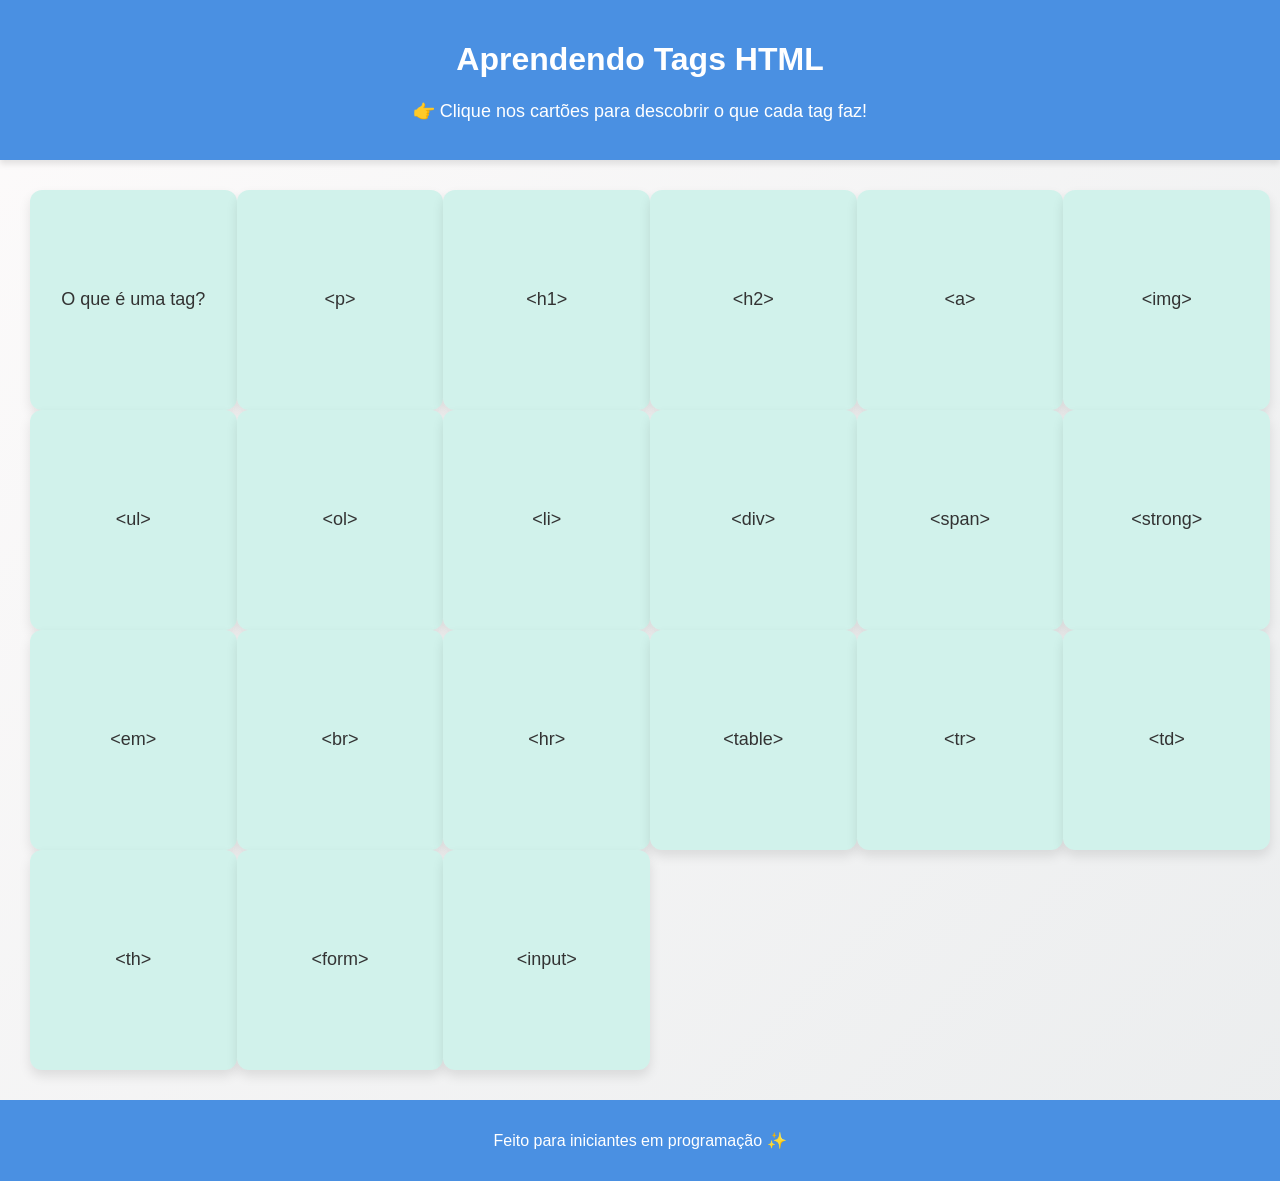
==== index.html @ 0a325362 "5" ====
<!DOCTYPE html>
<html lang="pt-BR">
<head>
  <meta charset="UTF-8">
  <title>Flashcards de Tags HTML</title>
  <link rel="stylesheet" href="styles.css">
</head>
<body>
  <header>
    <h1>Aprendendo Tags HTML</h1>
    <p class="instruction">👉 Clique nos cartões para descobrir o que cada tag faz!</p>
  </header>

  <main class="flashcard-container">
    <!-- Card inicial explicativo -->
    <div class="flashcard info-card">
      <div class="front">
        <p>O que é uma tag?</p>
      </div>
      <div class="back">
        <p>Tags são comandos usados em HTML para estruturar páginas. Clique nos outros cartões para ver exemplos!</p>
      </div>
    </div>

    <!-- 20 exemplos de tags -->
    <div class="flashcard" onclick="flipCard(this)"><div class="front"><p>&lt;p&gt;</p></div><div class="back"><p>Parágrafo de texto.</p></div></div>
    <div class="flashcard" onclick="flipCard(this)"><div class="front"><p>&lt;h1&gt;</p></div><div class="back"><p>Título principal.</p></div></div>
    <div class="flashcard" onclick="flipCard(this)"><div class="front"><p>&lt;h2&gt;</p></div><div class="back"><p>Subtítulo.</p></div></div>
    <div class="flashcard" onclick="flipCard(this)"><div class="front"><p>&lt;a&gt;</p></div><div class="back"><p>Link para outra página.</p></div></div>
    <div class="flashcard" onclick="flipCard(this)"><div class="front"><p>&lt;img&gt;</p></div><div class="back"><p>Exibe uma imagem.</p></div></div>
    <div class="flashcard" onclick="flipCard(this)"><div class="front"><p>&lt;ul&gt;</p></div><div class="back"><p>Lista não ordenada.</p></div></div>
    <div class="flashcard" onclick="flipCard(this)"><div class="front"><p>&lt;ol&gt;</p></div><div class="back"><p>Lista ordenada.</p></div></div>
    <div class="flashcard" onclick="flipCard(this)"><div class="front"><p>&lt;li&gt;</p></div><div class="back"><p>Item de lista.</p></div></div>
    <div class="flashcard" onclick="flipCard(this)"><div class="front"><p>&lt;div&gt;</p></div><div class="back"><p>Bloco genérico.</p></div></div>
    <div class="flashcard" onclick="flipCard(this)"><div class="front"><p>&lt;span&gt;</p></div><div class="back"><p>Texto em linha.</p></div></div>
    <div class="flashcard" onclick="flipCard(this)"><div class="front"><p>&lt;strong&gt;</p></div><div class="back"><p>Texto em negrito.</p></div></div>
    <div class="flashcard" onclick="flipCard(this)"><div class="front"><p>&lt;em&gt;</p></div><div class="back"><p>Texto em itálico.</p></div></div>
    <div class="flashcard" onclick="flipCard(this)"><div class="front"><p>&lt;br&gt;</p></div><div class="back"><p>Quebra de linha.</p></div></div>
    <div class="flashcard" onclick="flipCard(this)"><div class="front"><p>&lt;hr&gt;</p></div><div class="back"><p>Linha horizontal.</p></div></div>
    <div class="flashcard" onclick="flipCard(this)"><div class="front"><p>&lt;table&gt;</p></div><div class="back"><p>Tabela.</p></div></div>
    <div class="flashcard" onclick="flipCard(this)"><div class="front"><p>&lt;tr&gt;</p></div><div class="back"><p>Linha da tabela.</p></div></div>
    <div class="flashcard" onclick="flipCard(this)"><div class="front"><p>&lt;td&gt;</p></div><div class="back"><p>Célula da tabela.</p></div></div>
    <div class="flashcard" onclick="flipCard(this)"><div class="front"><p>&lt;th&gt;</p></div><div class="back"><p>Cabeçalho da tabela.</p></div></div>
    <div class="flashcard" onclick="flipCard(this)"><div class="front"><p>&lt;form&gt;</p></div><div class="back"><p>Formulário.</p></div></div>
    <div class="flashcard" onclick="flipCard(this)"><div class="front"><p>&lt;input&gt;</p></div><div class="back"><p>Campo de entrada.</p></div></div>
  </main>

  <footer>
    <p>Feito para iniciantes em programação ✨</p>
  </footer>

  <script src="script.js"></script>
</body>
</html>
---- styles.css ----
body {
  font-family: 'Segoe UI', sans-serif;
  background: linear-gradient(135deg, #fdfbfb, #ebedee);
  margin: 0;
  padding: 0;
  color: #333;
}

header {
  background: #4a90e2;
  color: white;
  padding: 20px;
  text-align: center;
  box-shadow: 0 4px 6px rgba(0,0,0,0.1);
}

.instruction {
  font-size: 18px;
  margin-top: 10px;
}

.flashcard-container {
  display: grid;
  grid-template-columns: repeat(auto-fill, minmax(160px, 1fr));
  gap: 20px;
  padding: 30px;
}

.flashcard {
  width: 100%;
  height: 200px;
  perspective: 1000px;
  cursor: pointer;
  position: relative;
}

.flashcard .front,
.flashcard .back {
  width: 100%;
  height: 100%;
  position: absolute;
  backface-visibility: hidden;
  display: flex;
  align-items: center;
  justify-content: center;
  font-size: 18px;
  border-radius: 12px;
  background: white;
  box-shadow: 0 6px 12px rgba(0,0,0,0.1);
  transition: transform 0.6s, box-shadow 0.3s;
  padding: 10px;
}

.flashcard .front {
  background: #d1f2eb;
}

.flashcard .back {
  background: #f9e79f;
  transform: rotateY(180deg);
}

.flashcard.flipped .front {
  transform: rotateY(180deg);
}

.flashcard.flipped .back {
  transform: rotateY(0deg);
}

.flashcard:hover {
  box-shadow: 0 10px 20px rgba(0,0,0,0.2);
}

footer {
  text-align: center;
  padding: 15px;
  background: #4a90e2;
  color: white;
  margin-top: 20px;
}
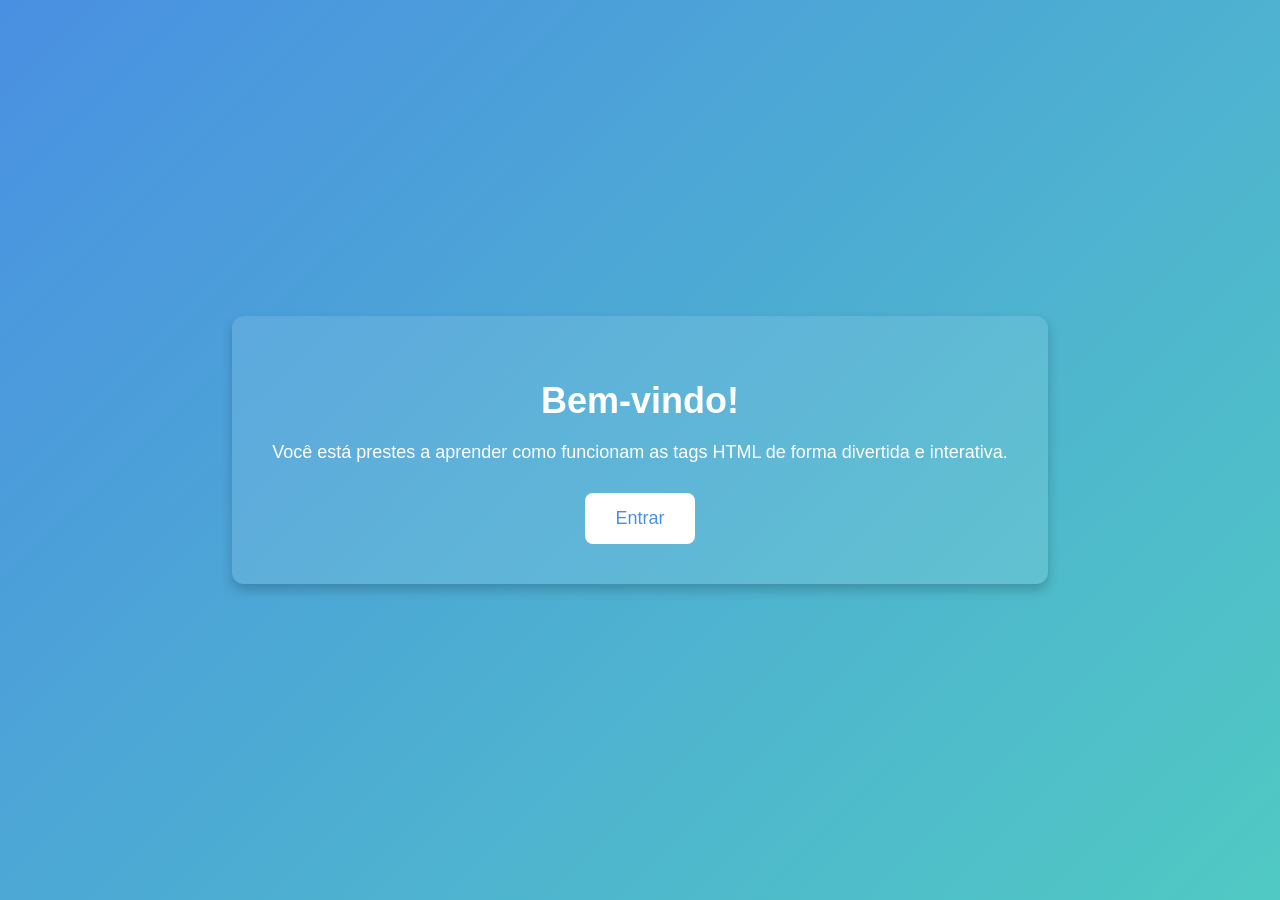
==== commit 7a14e28c: "5" ====
--- a/index.html
+++ b/index.html
@@ -2,53 +2,15 @@
 <html lang="pt-BR">
 <head>
   <meta charset="UTF-8">
-  <title>Flashcards de Tags HTML</title>
+  <title>Bem-vindo ao Aprendizado de Tags</title>
   <link rel="stylesheet" href="styles.css">
 </head>
-<body>
-  <header>
-    <h1>Aprendendo Tags HTML</h1>
-    <p class="instruction">👉 Clique nos cartões para descobrir o que cada tag faz!</p>
-  </header>
-
-  <main class="flashcard-container">
-    <!-- Card inicial explicativo -->
-    <div class="flashcard info-card">
-      <div class="front">
-        <p>O que é uma tag?</p>
-      </div>
-      <div class="back">
-        <p>Tags são comandos usados em HTML para estruturar páginas. Clique nos outros cartões para ver exemplos!</p>
-      </div>
-    </div>
-
-    <!-- 20 exemplos de tags -->
-    <div class="flashcard" onclick="flipCard(this)"><div class="front"><p>&lt;p&gt;</p></div><div class="back"><p>Parágrafo de texto.</p></div></div>
-    <div class="flashcard" onclick="flipCard(this)"><div class="front"><p>&lt;h1&gt;</p></div><div class="back"><p>Título principal.</p></div></div>
-    <div class="flashcard" onclick="flipCard(this)"><div class="front"><p>&lt;h2&gt;</p></div><div class="back"><p>Subtítulo.</p></div></div>
-    <div class="flashcard" onclick="flipCard(this)"><div class="front"><p>&lt;a&gt;</p></div><div class="back"><p>Link para outra página.</p></div></div>
-    <div class="flashcard" onclick="flipCard(this)"><div class="front"><p>&lt;img&gt;</p></div><div class="back"><p>Exibe uma imagem.</p></div></div>
-    <div class="flashcard" onclick="flipCard(this)"><div class="front"><p>&lt;ul&gt;</p></div><div class="back"><p>Lista não ordenada.</p></div></div>
-    <div class="flashcard" onclick="flipCard(this)"><div class="front"><p>&lt;ol&gt;</p></div><div class="back"><p>Lista ordenada.</p></div></div>
-    <div class="flashcard" onclick="flipCard(this)"><div class="front"><p>&lt;li&gt;</p></div><div class="back"><p>Item de lista.</p></div></div>
-    <div class="flashcard" onclick="flipCard(this)"><div class="front"><p>&lt;div&gt;</p></div><div class="back"><p>Bloco genérico.</p></div></div>
-    <div class="flashcard" onclick="flipCard(this)"><div class="front"><p>&lt;span&gt;</p></div><div class="back"><p>Texto em linha.</p></div></div>
-    <div class="flashcard" onclick="flipCard(this)"><div class="front"><p>&lt;strong&gt;</p></div><div class="back"><p>Texto em negrito.</p></div></div>
-    <div class="flashcard" onclick="flipCard(this)"><div class="front"><p>&lt;em&gt;</p></div><div class="back"><p>Texto em itálico.</p></div></div>
-    <div class="flashcard" onclick="flipCard(this)"><div class="front"><p>&lt;br&gt;</p></div><div class="back"><p>Quebra de linha.</p></div></div>
-    <div class="flashcard" onclick="flipCard(this)"><div class="front"><p>&lt;hr&gt;</p></div><div class="back"><p>Linha horizontal.</p></div></div>
-    <div class="flashcard" onclick="flipCard(this)"><div class="front"><p>&lt;table&gt;</p></div><div class="back"><p>Tabela.</p></div></div>
-    <div class="flashcard" onclick="flipCard(this)"><div class="front"><p>&lt;tr&gt;</p></div><div class="back"><p>Linha da tabela.</p></div></div>
-    <div class="flashcard" onclick="flipCard(this)"><div class="front"><p>&lt;td&gt;</p></div><div class="back"><p>Célula da tabela.</p></div></div>
-    <div class="flashcard" onclick="flipCard(this)"><div class="front"><p>&lt;th&gt;</p></div><div class="back"><p>Cabeçalho da tabela.</p></div></div>
-    <div class="flashcard" onclick="flipCard(this)"><div class="front"><p>&lt;form&gt;</p></div><div class="back"><p>Formulário.</p></div></div>
-    <div class="flashcard" onclick="flipCard(this)"><div class="front"><p>&lt;input&gt;</p></div><div class="back"><p>Campo de entrada.</p></div></div>
-  </main>
-
-  <footer>
-    <p>Feito para iniciantes em programação ✨</p>
-  </footer>
-
+<body class="landing">
+  <div class="landing-container">
+    <h1>Bem-vindo!</h1>
+    <p>Você está prestes a aprender como funcionam as tags HTML de forma divertida e interativa.</p>
+    <button onclick="enterSite()">Entrar</button>
+  </div>
   <script src="script.js"></script>
 </body>
 </html>
--- a/styles.css
+++ b/styles.css
@@ -1,11 +1,57 @@
-body {
+/* Landing page */
+body.landing {
+  display: flex;
+  justify-content: center;
+  align-items: center;
+  height: 100vh;
+  background: linear-gradient(135deg, #4a90e2, #50c9c3);
+  color: white;
   font-family: 'Segoe UI', sans-serif;
-  background: linear-gradient(135deg, #fdfbfb, #ebedee);
   margin: 0;
-  padding: 0;
-  color: #333;
 }
 
+.landing-container {
+  text-align: center;
+  background: rgba(255,255,255,0.1);
+  padding: 40px;
+  border-radius: 12px;
+  box-shadow: 0 6px 12px rgba(0,0,0,0.2);
+}
+
+.landing-container h1 {
+  font-size: 36px;
+  margin-bottom: 20px;
+}
+
+.landing-container p {
+  font-size: 18px;
+  margin-bottom: 30px;
+}
+
+.landing-container button {
+  background: #fff;
+  color: #4a90e2;
+  border: none;
+  padding: 15px 30px;
+  font-size: 18px;
+  border-radius: 8px;
+  cursor: pointer;
+  transition: 0.3s;
+  animation: pulse 1.5s infinite;
+}
+
+.landing-container button:hover {
+  background: #f1f1f1;
+  transform: scale(1.05);
+}
+
+@keyframes pulse {
+  0% { transform: scale(1); }
+  50% { transform: scale(1.08); }
+  100% { transform: scale(1); }
+}
+
+/* Flashcards page */
 header {
   background: #4a90e2;
   color: white;
@@ -48,7 +94,8 @@
   background: white;
   box-shadow: 0 6px 12px rgba(0,0,0,0.1);
   transition: transform 0.6s, box-shadow 0.3s;
-  padding: 10px;
+  padding: 10px;   /* <- aqui estava faltando fechar */
+  box-sizing: border-box;
 }
 
 .flashcard .front {
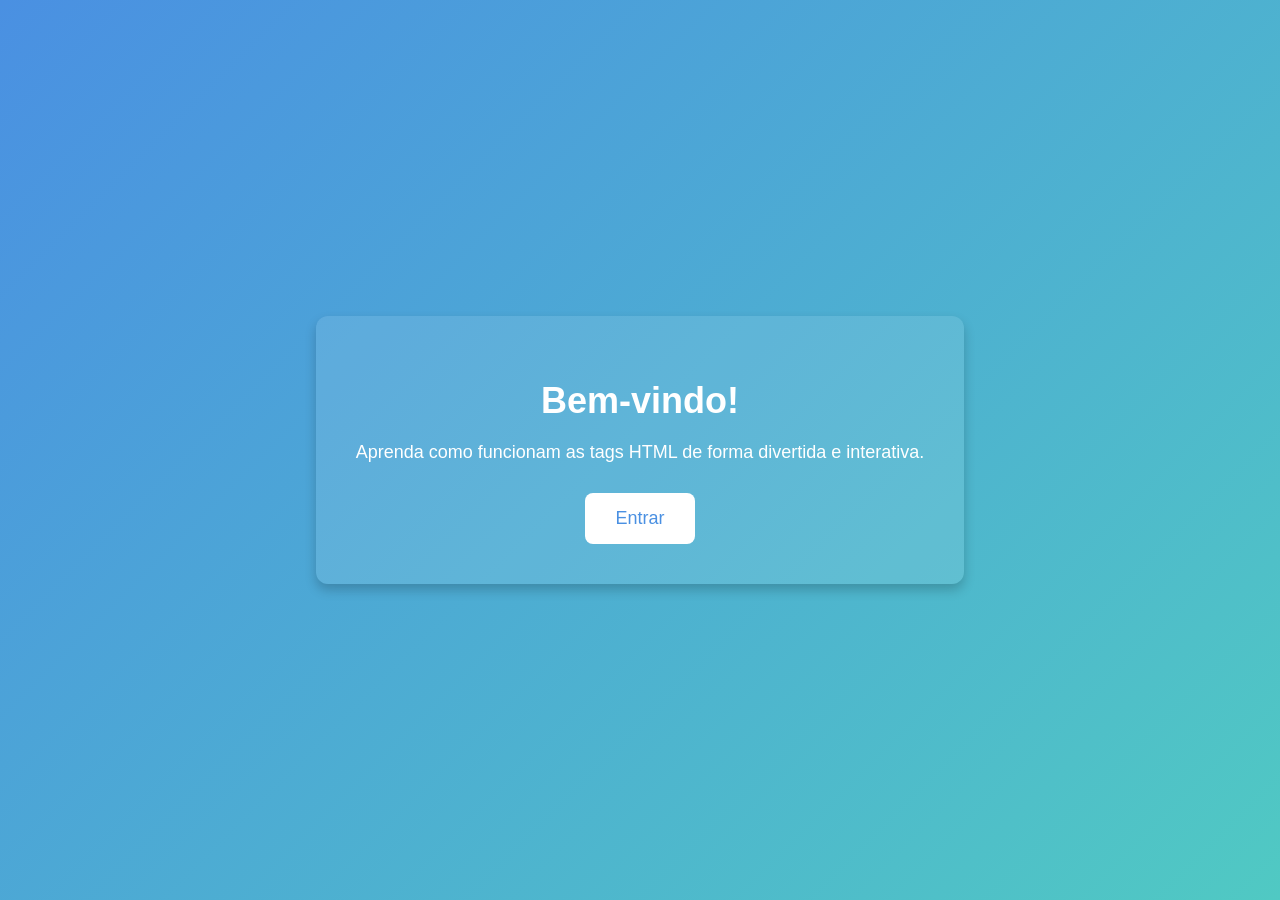
==== commit fda139d8: "6" ====
--- a/index.html
+++ b/index.html
@@ -8,7 +8,7 @@
 <body class="landing">
   <div class="landing-container">
     <h1>Bem-vindo!</h1>
-    <p>Você está prestes a aprender como funcionam as tags HTML de forma divertida e interativa.</p>
+    <p>Aprenda como funcionam as tags HTML de forma divertida e interativa.</p>
     <button onclick="enterSite()">Entrar</button>
   </div>
   <script src="script.js"></script>
--- a/styles.css
+++ b/styles.css
@@ -1,3 +1,11 @@
+/* Reset e fonte */
+body {
+  font-family: 'Segoe UI', sans-serif;
+  margin: 0;
+  padding: 0;
+  color: #333;
+}
+
 /* Landing page */
 body.landing {
   display: flex;
@@ -6,8 +14,6 @@
   height: 100vh;
   background: linear-gradient(135deg, #4a90e2, #50c9c3);
   color: white;
-  font-family: 'Segoe UI', sans-serif;
-  margin: 0;
 }
 
 .landing-container {
@@ -57,7 +63,6 @@
   color: white;
   padding: 20px;
   text-align: center;
-  box-shadow: 0 4px 6px rgba(0,0,0,0.1);
 }
 
 .instruction {
@@ -94,7 +99,7 @@
   background: white;
   box-shadow: 0 6px 12px rgba(0,0,0,0.1);
   transition: transform 0.6s, box-shadow 0.3s;
-  padding: 10px;   /* <- aqui estava faltando fechar */
+  padding: 10px;
   box-sizing: border-box;
 }
 
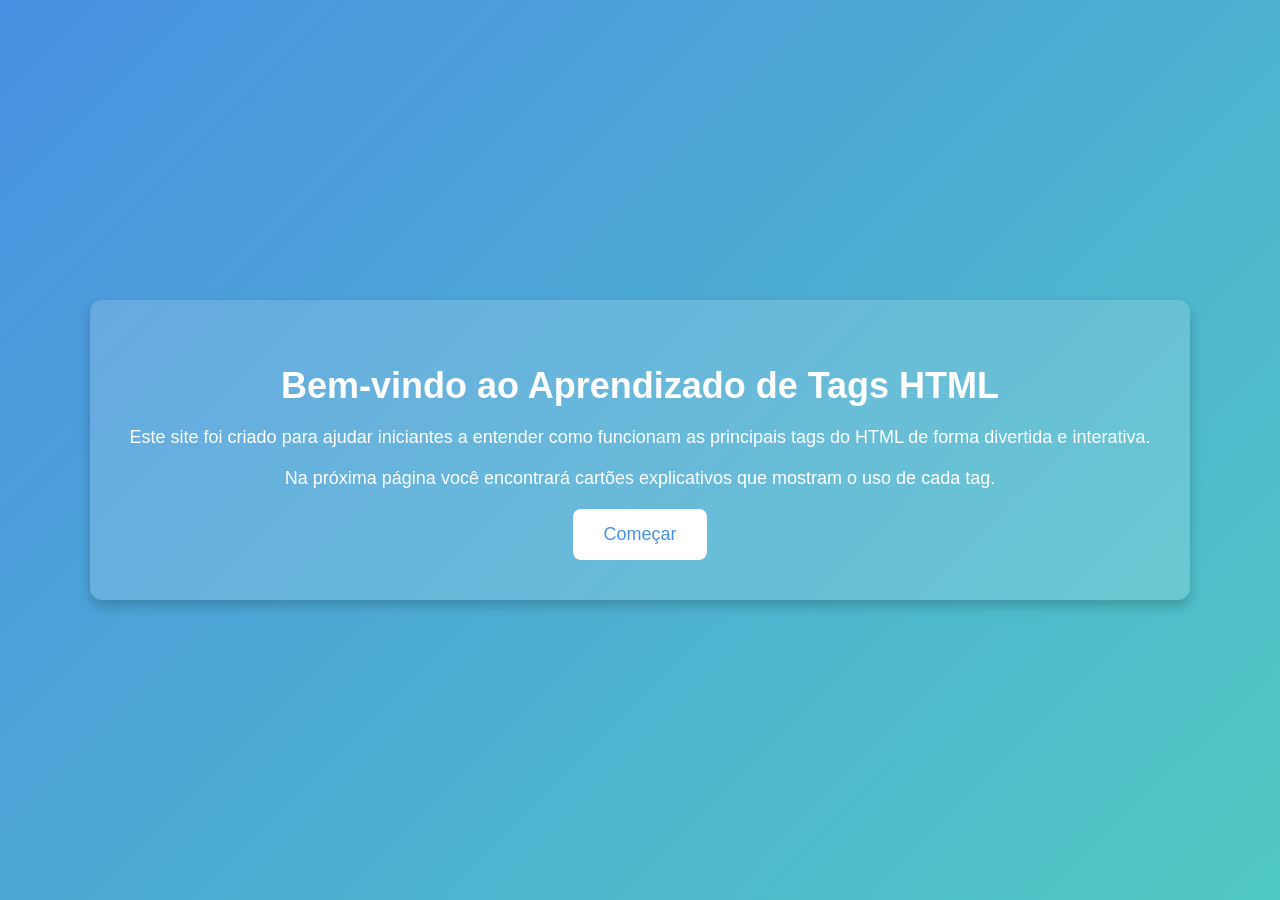
==== commit 49c68b44: "13" ====
--- a/index.html
+++ b/index.html
@@ -2,14 +2,15 @@
 <html lang="pt-BR">
 <head>
   <meta charset="UTF-8">
-  <title>Bem-vindo ao Aprendizado de Tags</title>
+  <title>Aprendizado de Tags HTML</title>
   <link rel="stylesheet" href="styles.css">
 </head>
 <body class="landing">
   <div class="landing-container">
-    <h1>Bem-vindo!</h1>
-    <p>Aprenda como funcionam as tags HTML de forma divertida e interativa.</p>
-    <button onclick="enterSite()">Entrar</button>
+    <h1>Bem-vindo ao Aprendizado de Tags HTML</h1>
+    <p>Este site foi criado para ajudar iniciantes a entender como funcionam as principais tags do HTML de forma divertida e interativa.</p>
+    <p>Na próxima página você encontrará cartões explicativos que mostram o uso de cada tag.</p>
+    <button onclick="enterSite()">Começar</button>
   </div>
   <script src="script.js"></script>
 </body>
--- a/styles.css
+++ b/styles.css
@@ -6,7 +6,7 @@
   color: #333;
 }
 
-/* Landing page */
+/* Landing page com degradê suave */
 body.landing {
   display: flex;
   justify-content: center;
@@ -18,7 +18,7 @@
 
 .landing-container {
   text-align: center;
-  background: rgba(255,255,255,0.1);
+  background: rgba(255,255,255,0.15);
   padding: 40px;
   border-radius: 12px;
   box-shadow: 0 6px 12px rgba(0,0,0,0.2);
@@ -31,7 +31,7 @@
 
 .landing-container p {
   font-size: 18px;
-  margin-bottom: 30px;
+  margin-bottom: 20px;
 }
 
 .landing-container button {
@@ -43,7 +43,6 @@
   border-radius: 8px;
   cursor: pointer;
   transition: 0.3s;
-  animation: pulse 1.5s infinite;
 }
 
 .landing-container button:hover {
@@ -51,13 +50,7 @@
   transform: scale(1.05);
 }
 
-@keyframes pulse {
-  0% { transform: scale(1); }
-  50% { transform: scale(1.08); }
-  100% { transform: scale(1); }
-}
-
-/* Flashcards page */
+/* Cabeçalho da página de flashcards */
 header {
   background: #4a90e2;
   color: white;
@@ -70,13 +63,15 @@
   margin-top: 10px;
 }
 
+/* Grid organizada para os cartões */
 .flashcard-container {
   display: grid;
-  grid-template-columns: repeat(auto-fill, minmax(160px, 1fr));
-  gap: 20px;
-  padding: 30px;
+  grid-template-columns: repeat(auto-fill, minmax(220px, 1fr));
+  gap: 25px;
+  padding: 40px;
 }
 
+/* Flashcards */
 .flashcard {
   width: 100%;
   height: 200px;
@@ -96,22 +91,24 @@
   justify-content: center;
   font-size: 18px;
   border-radius: 12px;
-  background: white;
   box-shadow: 0 6px 12px rgba(0,0,0,0.1);
   transition: transform 0.6s, box-shadow 0.3s;
-  padding: 10px;
+  padding: 20px;
   box-sizing: border-box;
 }
 
+/* Frente com degradê suave */
 .flashcard .front {
-  background: #d1f2eb;
+  background: linear-gradient(135deg, #d1f2eb, #b2dfdb);
 }
 
+/* Verso com degradê suave */
 .flashcard .back {
-  background: #f9e79f;
+  background: linear-gradient(135deg, #f9e79f, #f7dc6f);
   transform: rotateY(180deg);
 }
 
+/* Efeito de flip */
 .flashcard.flipped .front {
   transform: rotateY(180deg);
 }
@@ -120,10 +117,12 @@
   transform: rotateY(0deg);
 }
 
+/* Hover com sombra */
 .flashcard:hover {
   box-shadow: 0 10px 20px rgba(0,0,0,0.2);
 }
 
+/* Rodapé */
 footer {
   text-align: center;
   padding: 15px;
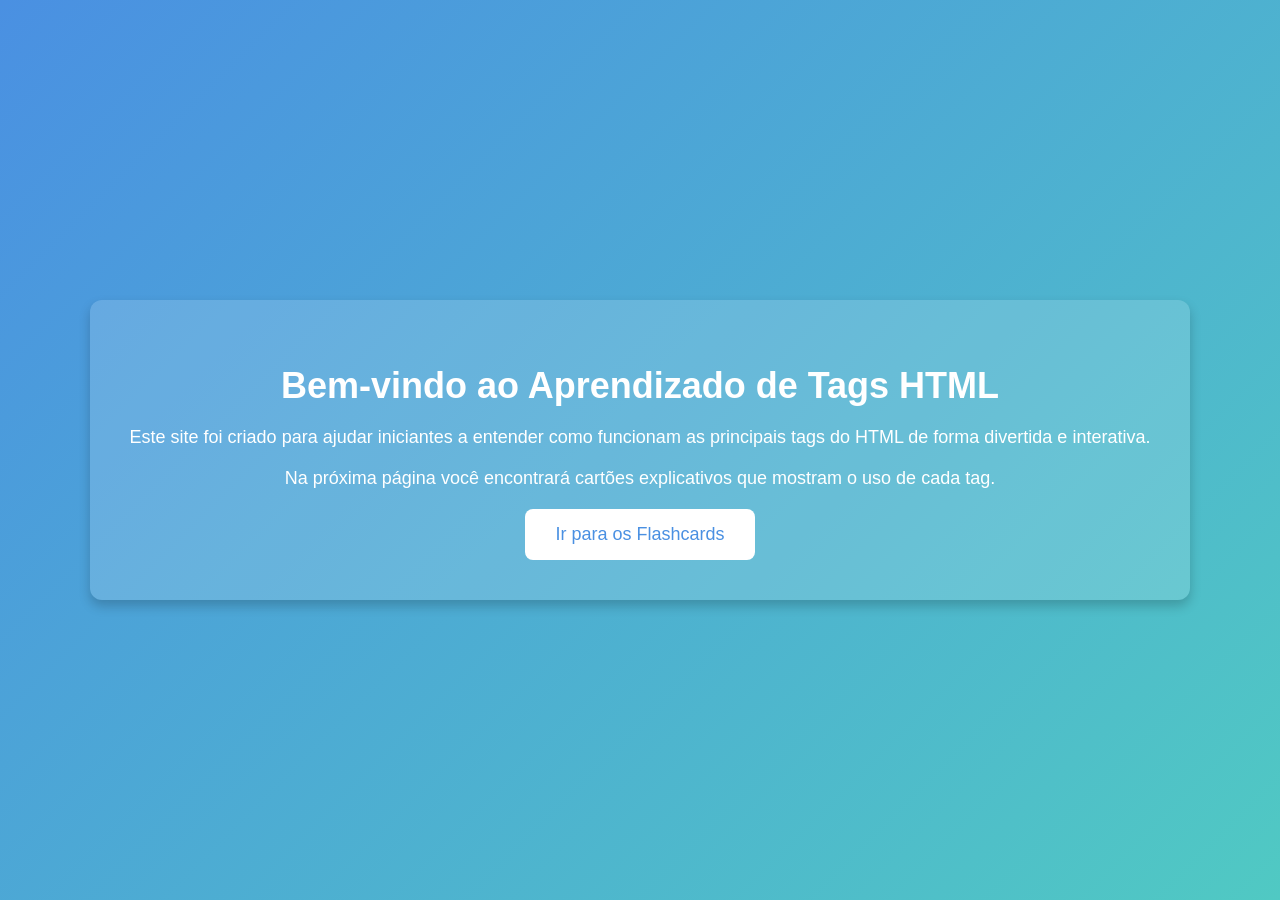
==== commit ee43fe9f: "13" ====
--- a/index.html
+++ b/index.html
@@ -10,7 +10,7 @@
     <h1>Bem-vindo ao Aprendizado de Tags HTML</h1>
     <p>Este site foi criado para ajudar iniciantes a entender como funcionam as principais tags do HTML de forma divertida e interativa.</p>
     <p>Na próxima página você encontrará cartões explicativos que mostram o uso de cada tag.</p>
-    <button onclick="enterSite()">Começar</button>
+    <button onclick="enterSite()">Ir para os Flashcards</button>
   </div>
   <script src="script.js"></script>
 </body>
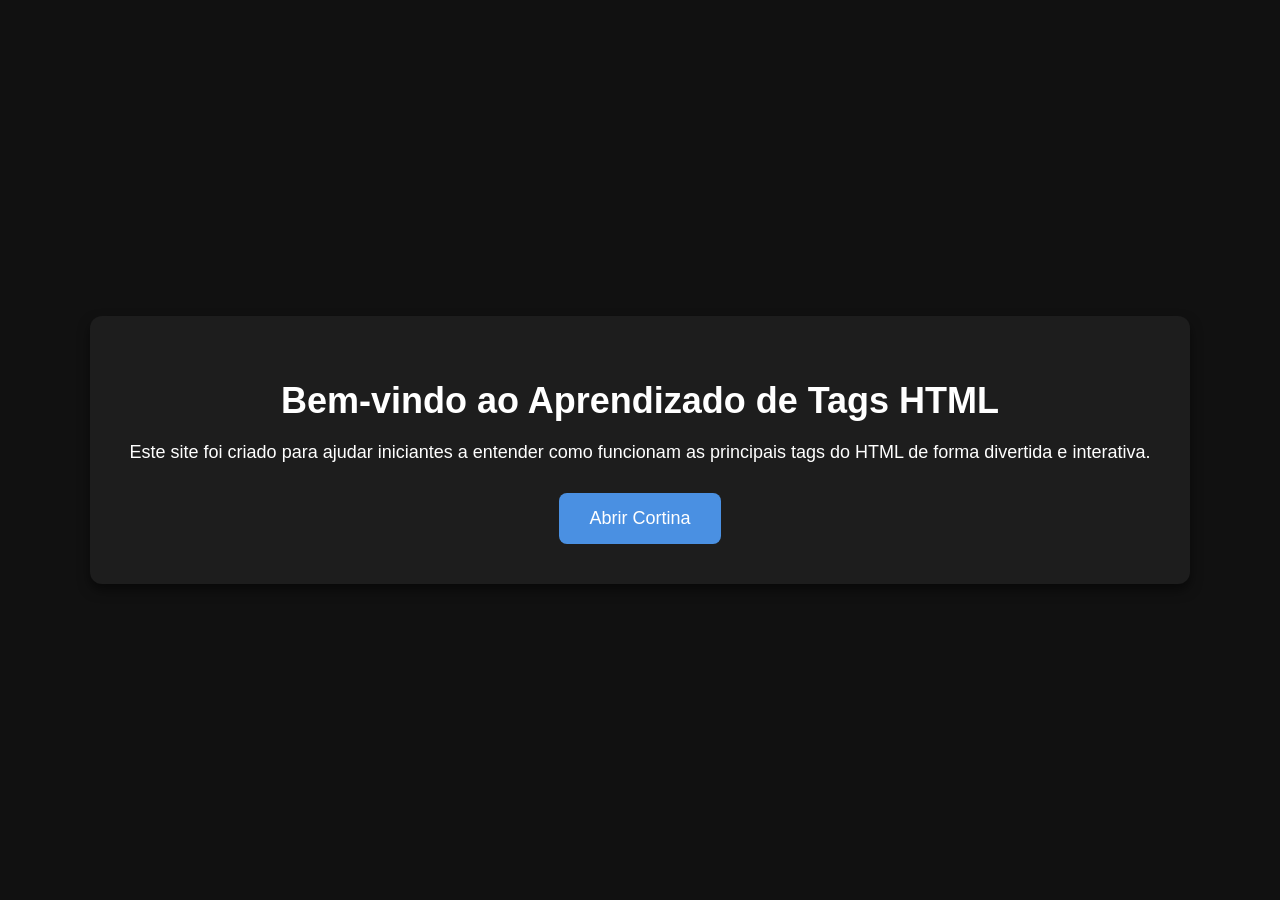
==== commit 05e73e59: "14" ====
--- a/index.html
+++ b/index.html
@@ -6,11 +6,11 @@
   <link rel="stylesheet" href="styles.css">
 </head>
 <body class="landing">
+  <div class="curtain"></div>
   <div class="landing-container">
     <h1>Bem-vindo ao Aprendizado de Tags HTML</h1>
     <p>Este site foi criado para ajudar iniciantes a entender como funcionam as principais tags do HTML de forma divertida e interativa.</p>
-    <p>Na próxima página você encontrará cartões explicativos que mostram o uso de cada tag.</p>
-    <button onclick="enterSite()">Ir para os Flashcards</button>
+    <button onclick="enterSite()">Abrir Cortina</button>
   </div>
   <script src="script.js"></script>
 </body>
--- a/styles.css
+++ b/styles.css
@@ -3,25 +3,44 @@
   font-family: 'Segoe UI', sans-serif;
   margin: 0;
   padding: 0;
-  color: #333;
+  color: #fff;
 }
 
-/* Landing page com degradê suave */
+/* Tela inicial escura */
 body.landing {
   display: flex;
   justify-content: center;
   align-items: center;
   height: 100vh;
-  background: linear-gradient(135deg, #4a90e2, #50c9c3);
-  color: white;
+  background: #111; /* fundo escuro */
+  overflow: hidden;
+}
+
+/* Cortina */
+.curtain {
+  position: absolute;
+  top: 0;
+  left: 0;
+  width: 100%;
+  height: 100%;
+  background: linear-gradient(to right, #000 50%, #222 50%);
+  z-index: 10;
+  animation: curtainOpen 3s forwards;
+}
+
+@keyframes curtainOpen {
+  0% { transform: translateX(0); }
+  100% { transform: translateX(-100%); }
 }
 
 .landing-container {
   text-align: center;
-  background: rgba(255,255,255,0.15);
+  background: rgba(255,255,255,0.05);
   padding: 40px;
   border-radius: 12px;
-  box-shadow: 0 6px 12px rgba(0,0,0,0.2);
+  box-shadow: 0 6px 12px rgba(0,0,0,0.5);
+  z-index: 20;
+  position: relative;
 }
 
 .landing-container h1 {
@@ -31,12 +50,12 @@
 
 .landing-container p {
   font-size: 18px;
-  margin-bottom: 20px;
+  margin-bottom: 30px;
 }
 
 .landing-container button {
-  background: #fff;
-  color: #4a90e2;
+  background: #4a90e2;
+  color: #fff;
   border: none;
   padding: 15px 30px;
   font-size: 18px;
@@ -46,87 +65,6 @@
 }
 
 .landing-container button:hover {
-  background: #f1f1f1;
+  background: #357ABD;
   transform: scale(1.05);
 }
-
-/* Cabeçalho da página de flashcards */
-header {
-  background: #4a90e2;
-  color: white;
-  padding: 20px;
-  text-align: center;
-}
-
-.instruction {
-  font-size: 18px;
-  margin-top: 10px;
-}
-
-/* Grid organizada para os cartões */
-.flashcard-container {
-  display: grid;
-  grid-template-columns: repeat(auto-fill, minmax(220px, 1fr));
-  gap: 25px;
-  padding: 40px;
-}
-
-/* Flashcards */
-.flashcard {
-  width: 100%;
-  height: 200px;
-  perspective: 1000px;
-  cursor: pointer;
-  position: relative;
-}
-
-.flashcard .front,
-.flashcard .back {
-  width: 100%;
-  height: 100%;
-  position: absolute;
-  backface-visibility: hidden;
-  display: flex;
-  align-items: center;
-  justify-content: center;
-  font-size: 18px;
-  border-radius: 12px;
-  box-shadow: 0 6px 12px rgba(0,0,0,0.1);
-  transition: transform 0.6s, box-shadow 0.3s;
-  padding: 20px;
-  box-sizing: border-box;
-}
-
-/* Frente com degradê suave */
-.flashcard .front {
-  background: linear-gradient(135deg, #d1f2eb, #b2dfdb);
-}
-
-/* Verso com degradê suave */
-.flashcard .back {
-  background: linear-gradient(135deg, #f9e79f, #f7dc6f);
-  transform: rotateY(180deg);
-}
-
-/* Efeito de flip */
-.flashcard.flipped .front {
-  transform: rotateY(180deg);
-}
-
-.flashcard.flipped .back {
-  transform: rotateY(0deg);
-}
-
-/* Hover com sombra */
-.flashcard:hover {
-  box-shadow: 0 10px 20px rgba(0,0,0,0.2);
-}
-
-/* Rodapé */
-footer {
-  text-align: center;
-  padding: 15px;
-  background: #4a90e2;
-  color: white;
-  margin-top: 20px;
-}
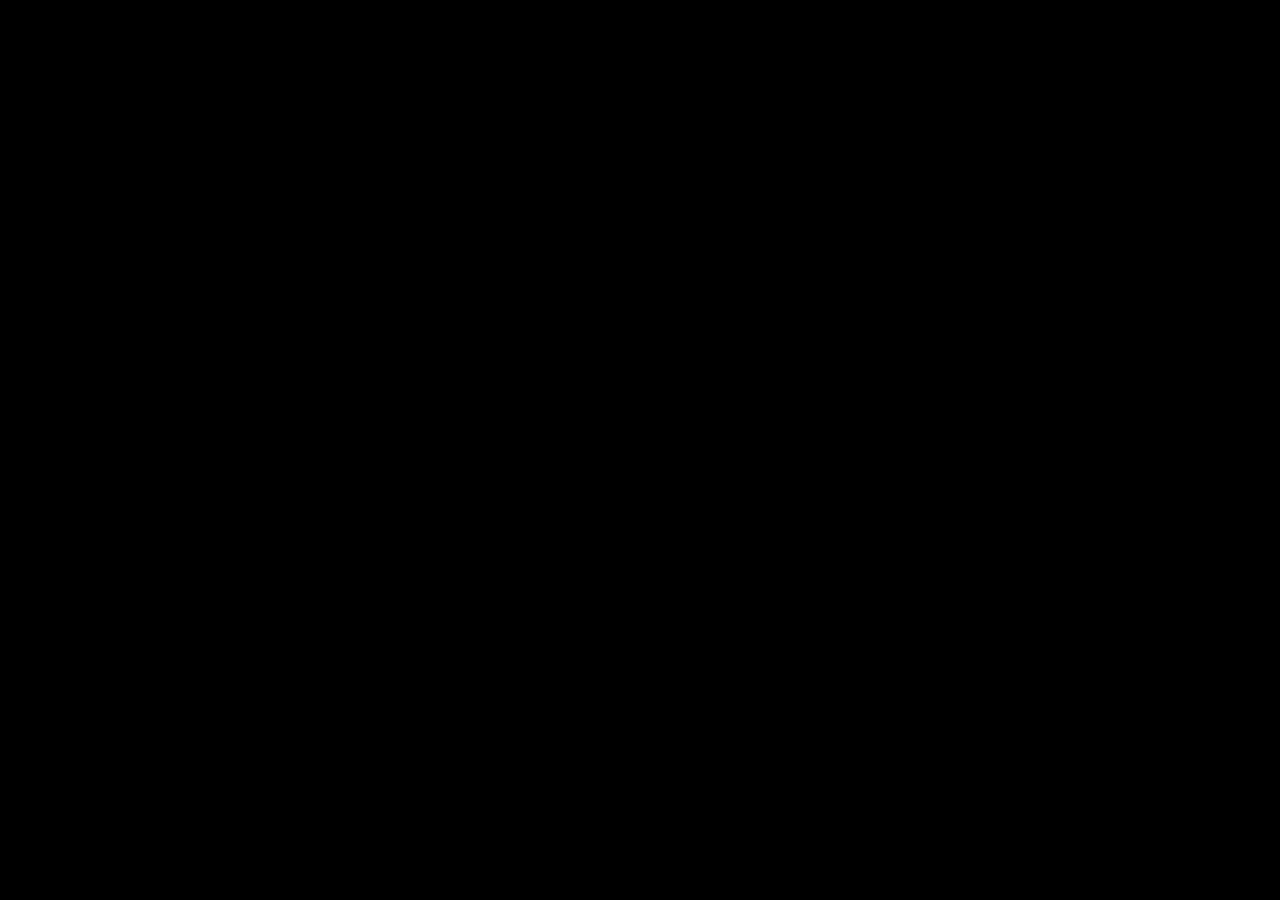
==== commit 8df501ca: "15" ====
--- a/index.html
+++ b/index.html
@@ -2,16 +2,19 @@
 <html lang="pt-BR">
 <head>
   <meta charset="UTF-8">
-  <title>Aprendizado de Tags HTML</title>
+  <title>Tela de Abertura</title>
   <link rel="stylesheet" href="styles.css">
 </head>
 <body class="landing">
-  <div class="curtain"></div>
+  <div class="curtain left"></div>
+  <div class="curtain right"></div>
+
   <div class="landing-container">
-    <h1>Bem-vindo ao Aprendizado de Tags HTML</h1>
-    <p>Este site foi criado para ajudar iniciantes a entender como funcionam as principais tags do HTML de forma divertida e interativa.</p>
-    <button onclick="enterSite()">Abrir Cortina</button>
+    <h1>🎭 Bem-vindo!</h1>
+    <p>Puxe a cortina para começar a aprender sobre as tags HTML.</p>
+    <button onclick="openCurtain()">Abrir Cortina</button>
   </div>
+
   <script src="script.js"></script>
 </body>
 </html>
--- a/styles.css
+++ b/styles.css
@@ -1,55 +1,37 @@
-/* Reset e fonte */
+/* Reset */
 body {
-  font-family: 'Segoe UI', sans-serif;
   margin: 0;
   padding: 0;
-  color: #fff;
+  font-family: 'Segoe UI', sans-serif;
+  overflow: hidden;
 }
 
-/* Tela inicial escura */
+/* Fundo escuro */
 body.landing {
+  background: #111;
+  color: #fff;
+  height: 100vh;
   display: flex;
   justify-content: center;
   align-items: center;
-  height: 100vh;
-  background: #111; /* fundo escuro */
-  overflow: hidden;
 }
 
-/* Cortina */
-.curtain {
-  position: absolute;
-  top: 0;
-  left: 0;
-  width: 100%;
-  height: 100%;
-  background: linear-gradient(to right, #000 50%, #222 50%);
-  z-index: 10;
-  animation: curtainOpen 3s forwards;
-}
-
-@keyframes curtainOpen {
-  0% { transform: translateX(0); }
-  100% { transform: translateX(-100%); }
-}
-
+/* Container central */
 .landing-container {
+  position: relative;
+  z-index: 5;
   text-align: center;
   background: rgba(255,255,255,0.05);
   padding: 40px;
   border-radius: 12px;
   box-shadow: 0 6px 12px rgba(0,0,0,0.5);
-  z-index: 20;
-  position: relative;
 }
 
 .landing-container h1 {
-  font-size: 36px;
   margin-bottom: 20px;
 }
 
 .landing-container p {
-  font-size: 18px;
   margin-bottom: 30px;
 }
 
@@ -68,3 +50,31 @@
   background: #357ABD;
   transform: scale(1.05);
 }
+
+/* Cortinas */
+.curtain {
+  position: absolute;
+  top: 0;
+  width: 50%;
+  height: 100%;
+  background: #000;
+  z-index: 10;
+  transition: transform 2s ease;
+}
+
+.curtain.left {
+  left: 0;
+}
+
+.curtain.right {
+  right: 0;
+}
+
+/* Estado aberto */
+.curtain.open.left {
+  transform: translateX(-100%);
+}
+
+.curtain.open.right {
+  transform: translateX(100%);
+}
